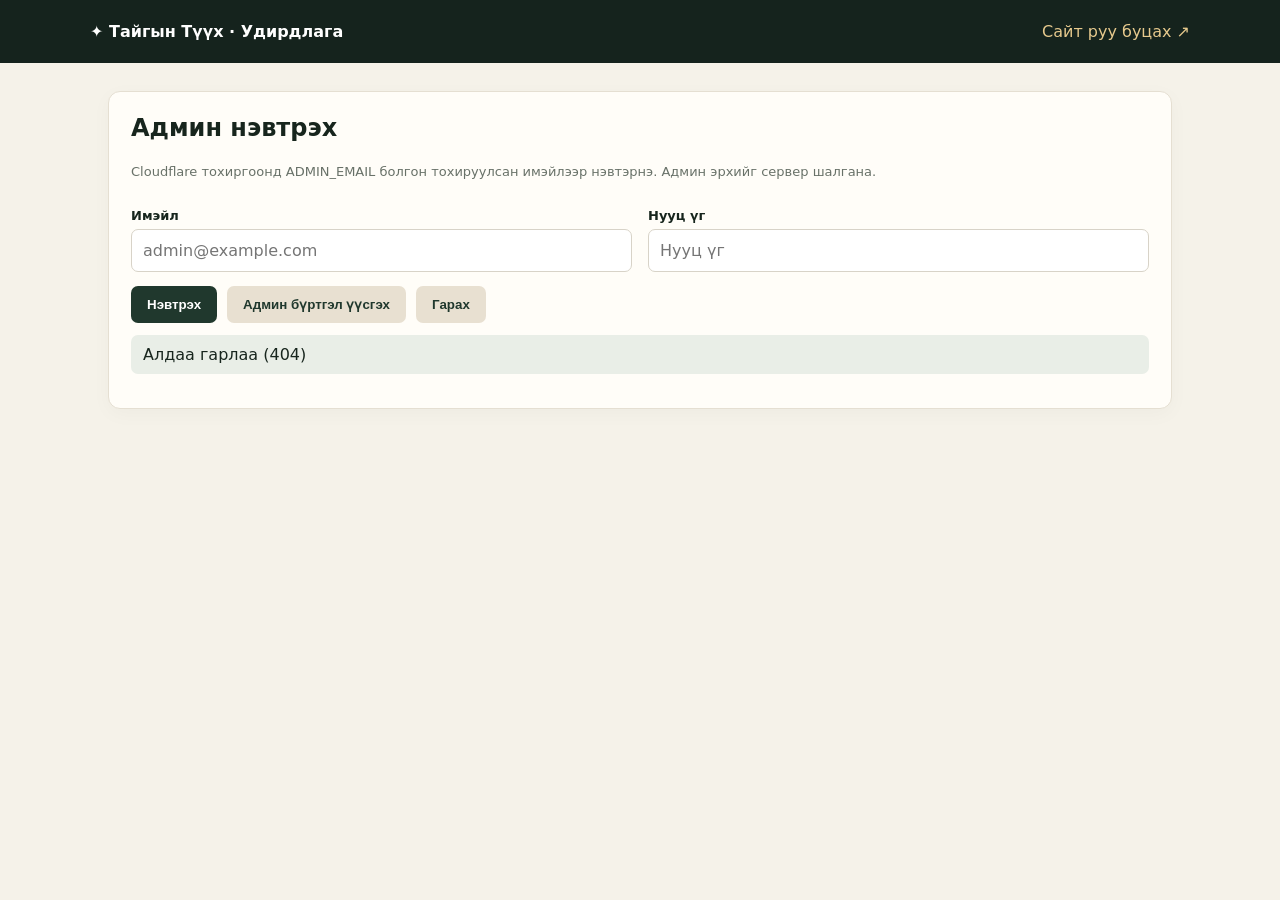
==== admin.html @ f5b8a7b6 "Add files via upload" ====
<!doctype html><html lang="mn"><head><meta charset="utf-8"><meta name="viewport" content="width=device-width,initial-scale=1"><title>Админ · Тайгын Түүх</title><style>
:root{font-family:system-ui,-apple-system,Segoe UI,sans-serif;color:#17251d;background:#f5f2e9}*{box-sizing:border-box}body{margin:0}.top{background:#15231d;color:white;padding:22px max(20px,calc((100% - 1100px)/2));display:flex;align-items:center;justify-content:space-between}.top a{color:#e6c98d;text-decoration:none}.wrap{max-width:1100px;margin:28px auto;padding:0 18px}.panel{background:#fffdf8;border:1px solid #e5dfd2;border-radius:12px;padding:22px;margin-bottom:20px;box-shadow:0 5px 20px #17251d08}h1,h2{margin-top:0}label{display:block;font-size:13px;font-weight:700;margin:14px 0 6px}input,textarea{width:100%;padding:11px;border:1px solid #d8d3c8;border-radius:7px;font:inherit;background:white}textarea{min-height:110px;resize:vertical}.grid{display:grid;grid-template-columns:1fr 1fr;gap:0 16px}.btn{background:#20382d;color:white;border:0;padding:11px 16px;border-radius:7px;font-weight:700;cursor:pointer;margin-top:14px}.btn.alt{background:#e8e0d1;color:#20382d}.btn.danger{background:#8d3535}.row{display:flex;gap:10px;flex-wrap:wrap;align-items:center}.story{border-top:1px solid #e5dfd2;padding:15px 0;display:flex;justify-content:space-between;gap:12px;align-items:center}.story p{margin:4px 0;color:#687168;font-size:13px}.status{padding:10px 12px;background:#e9eee7;border-radius:7px;margin:12px 0;white-space:pre-wrap}.hint{font-size:13px;color:#687168;line-height:1.5}.hidden{display:none!important}.check{display:flex;gap:9px;align-items:center;margin-top:14px}.check input{width:auto}.story-actions{display:flex;gap:6px;flex-wrap:wrap}@media(max-width:650px){.grid{grid-template-columns:1fr}.story{align-items:flex-start;flex-direction:column}}
</style></head><body><header class="top"><strong>✦ Тайгын Түүх · Удирдлага</strong><a href="/">Сайт руу буцах ↗</a></header><main class="wrap"><section class="panel" id="loginPanel"><h1>Админ нэвтрэх</h1><p class="hint">Cloudflare тохиргоонд ADMIN_EMAIL болгон тохируулсан имэйлээр нэвтэрнэ. Админ эрхийг сервер шалгана.</p><div class="grid"><div><label>Имэйл</label><input id="email" type="email" autocomplete="username" placeholder="admin@example.com"></div><div><label>Нууц үг</label><input id="password" type="password" autocomplete="current-password" placeholder="Нууц үг"></div></div><div class="row"><button class="btn" id="loginBtn">Нэвтрэх</button><button class="btn alt" id="registerBtn">Админ бүртгэл үүсгэх</button><button class="btn alt" id="logoutBtn">Гарах</button></div><div id="loginStatus" class="status hidden"></div></section>
<section class="panel hidden" id="editorPanel"><h1 id="formTitle">Шинэ өгүүллэг нэмэх</h1><p class="hint">Өөрчлөлтөө хадгалахад сайт дээр шинэчлэгдэнэ. URL нэр нь жишээ нь <b>taigyn-nuuts</b> шиг латин жижиг үсэг, тоо, зураас байна.</p><form id="storyForm"><input id="storyId" type="hidden"><div class="grid"><div><label>Өгүүллэгийн нэр *</label><input id="title" required maxlength="180"></div><div><label>URL нэр (slug) *</label><input id="slug" required pattern="[a-z0-9]+(?:-[a-z0-9]+)*" placeholder="namryn-suulchiin-zahиа"></div><div><label>Зохиогч</label><input id="author" value="Тайгын Түүх"></div><div><label>Нүүр зургийн URL</label><input id="cover" type="url" placeholder="https://..."></div><div><label>Үнэ (₮)</label><input id="price" type="number" min="0" step="1" value="1500" required></div><div><label>Товч танилцуулга</label><input id="synopsis" maxlength="500"></div></div><label>Үнэгүй эхлэл *</label><textarea id="preview" required placeholder="Уншигч төлбөр төлөхөөс өмнө унших текст..."></textarea><label>Төлбөртэй үргэлжлэл *</label><textarea id="continuation" required placeholder="Төлбөр төлсний дараа нээгдэх үлдсэн бүх текст..."></textarea><label class="check"><input id="published" type="checkbox" checked> Нийтлэх (сайт дээр харагдана)</label><div class="row"><button class="btn" type="submit">Хадгалах</button><button class="btn alt" type="button" id="newBtn">Шинэ хоосон нийтлэл</button></div></form><div id="editorStatus" class="status hidden"></div></section>
<section class="panel hidden" id="listPanel"><div class="row" style="justify-content:space-between"><h2>Нийтлэлүүд</h2><button class="btn" id="refreshBtn">Жагсаалт шинэчлэх</button></div><div id="storiesList"></div></section></main><script>
const $=id=>document.getElementById(id);let loaded=[];function status(id,msg){$(id).textContent=msg;$(id).classList.remove('hidden')}function showAdmin(){['editorPanel','listPanel'].forEach(id=>$(id).classList.remove('hidden'));$('loginPanel').classList.remove('hidden')}
async function api(url,method='GET',data){const r=await fetch(url,{method,headers:data?{'Content-Type':'application/json'}:{},body:data?JSON.stringify(data):undefined,credentials:'same-origin'});let d={};try{d=await r.json()}catch{}if(!r.ok)throw Error(d.error||'Алдаа гарлаа ('+r.status+')');return d}
$('loginBtn').onclick=async()=>{try{await api('/api/auth/login','POST',{email:$('email').value,password:$('password').value});await refresh()}catch(e){status('loginStatus',e.message)}};$('registerBtn').onclick=async()=>{if(!confirm('Зөвхөн Cloudflare-ийн ADMIN_EMAIL тохируулгатай таарах имэйл админ эрхтэй болно. Энэ имэйлээр бүртгэл үүсгэх үү?'))return;try{await api('/api/auth/register','POST',{email:$('email').value,password:$('password').value});await refresh()}catch(e){status('loginStatus',e.message)}};$('logoutBtn').onclick=async()=>{try{await api('/api/auth/logout','POST',{});location.reload()}catch(e){status('loginStatus',e.message)}};
function clearForm(){ $('storyForm').reset();$('storyId').value='';$('author').value='Тайгын Түүх';$('price').value='1500';$('published').checked=true;$('formTitle').textContent='Шинэ өгүүллэг нэмэх';$('editorStatus').classList.add('hidden') }
$('newBtn').onclick=clearForm;$('refreshBtn').onclick=refresh;$('title').addEventListener('input',()=>{if(!$('storyId').value)$('slug').value=$('title').value.toLowerCase().trim().replace(/[^a-z0-9\s-]/g,'').replace(/\s+/g,'-').replace(/-+/g,'-')});
$('storyForm').onsubmit=async e=>{e.preventDefault();const data={title:$('title').value,slug:$('slug').value,author_name:$('author').value,synopsis:$('synopsis').value,cover_url:$('cover').value,preview_text:$('preview').value,continuation_text:$('continuation').value,price_mnt:Number($('price').value),published:$('published').checked};try{const id=$('storyId').value;await api(id?'/api/admin/stories/'+encodeURIComponent(id):'/api/admin/stories',id?'PUT':'POST',data);status('editorStatus','Амжилттай хадгаллаа. Сайт дээр нийтлэл шинэчлэгдлээ.');clearForm();await refresh()}catch(e){status('editorStatus',e.message)}};
function editStory(s){$('storyId').value=s.id;$('title').value=s.title;$('slug').value=s.slug;$('author').value=s.author_name||'';$('cover').value=s.cover_url||'';$('price').value=s.price_mnt;$('synopsis').value=s.synopsis||'';$('preview').value=s.preview_text;$('continuation').value=s.continuation_text;$('published').checked=!!s.published;$('formTitle').textContent='Өгүүллэг засах';$('editorPanel').scrollIntoView({behavior:'smooth'});$('editorStatus').classList.add('hidden')}
async function removeStory(s){if(!confirm('“'+s.title+'” нийтлэлийг устгах уу? Төлбөрийн түүхтэй бол устгах боломжгүй, нуух хэрэгтэй.'))return;try{await api('/api/admin/stories/'+encodeURIComponent(s.id),'DELETE');await refresh()}catch(e){alert(e.message)}}
async function refresh(){try{const d=await api('/api/admin/stories');loaded=d.stories||[];showAdmin();$('storiesList').innerHTML='';if(!loaded.length){$('storiesList').textContent='Одоогоор нийтлэл алга.';return}for(const s of loaded){const row=document.createElement('div');row.className='story';const info=document.createElement('div');const title=document.createElement('strong');title.textContent=s.title;const p=document.createElement('p');p.textContent='/'+s.slug+' · '+Number(s.price_mnt).toLocaleString('mn-MN')+'₮ · '+(s.published?'Нийтэлсэн':'Ноорог');info.append(title,p);const actions=document.createElement('div');actions.className='story-actions';const edit=document.createElement('button');edit.className='btn alt';edit.textContent='Засах';edit.onclick=()=>editStory(s);const del=document.createElement('button');del.className='btn danger';del.textContent='Устгах';del.onclick=()=>removeStory(s);actions.append(edit,del);row.append(info,actions);$('storiesList').append(row)}}catch(e){status('loginStatus',e.message);if(!e.message.includes('Админ'))$('loginStatus').classList.remove('hidden')}}
refresh();
</script></body></html>
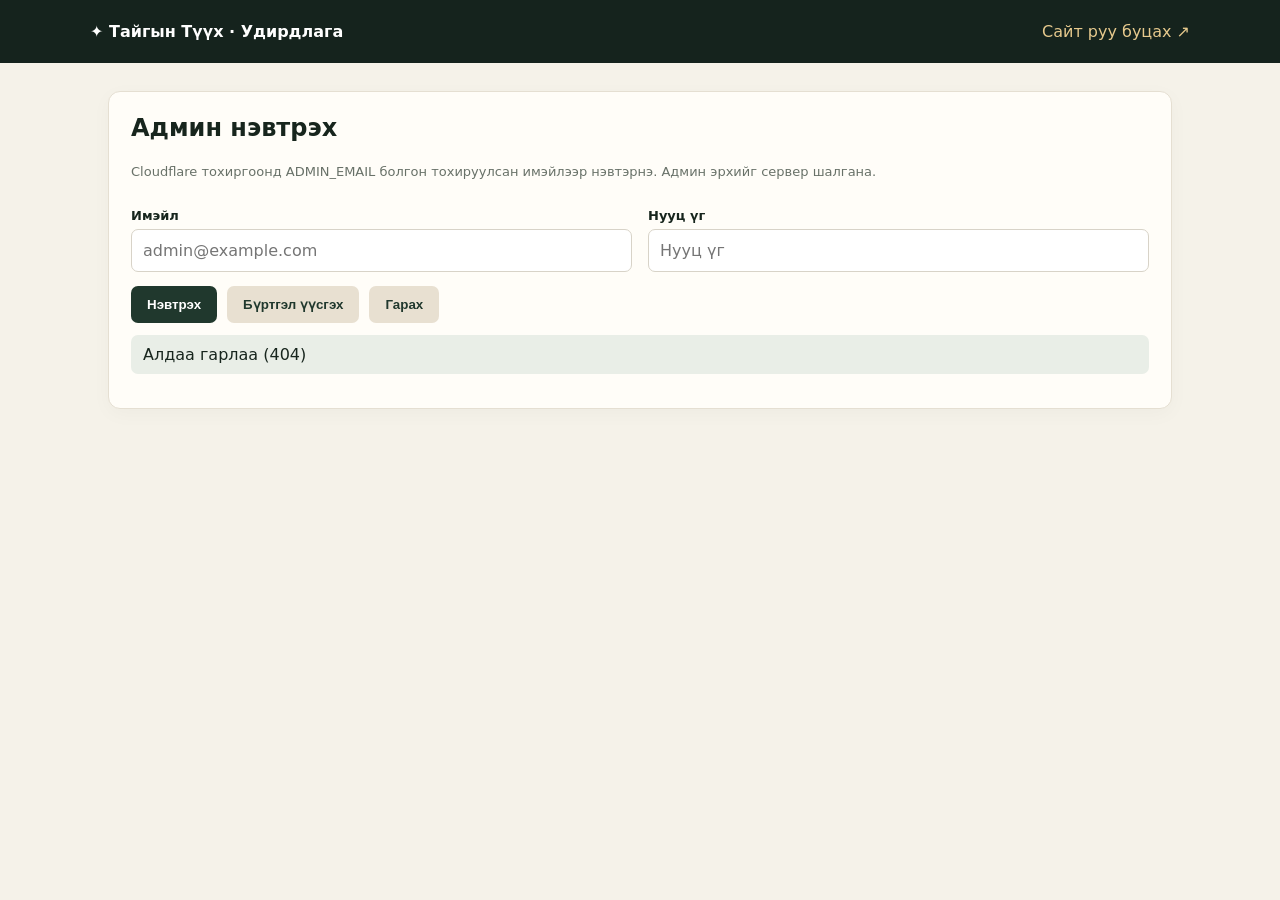
==== commit ecacaeb2: "Rename admin registration button to general registration" ====
--- a/admin.html
+++ b/admin.html
@@ -1,11 +1,11 @@
 <!doctype html><html lang="mn"><head><meta charset="utf-8"><meta name="viewport" content="width=device-width,initial-scale=1"><title>Админ · Тайгын Түүх</title><style>
 :root{font-family:system-ui,-apple-system,Segoe UI,sans-serif;color:#17251d;background:#f5f2e9}*{box-sizing:border-box}body{margin:0}.top{background:#15231d;color:white;padding:22px max(20px,calc((100% - 1100px)/2));display:flex;align-items:center;justify-content:space-between}.top a{color:#e6c98d;text-decoration:none}.wrap{max-width:1100px;margin:28px auto;padding:0 18px}.panel{background:#fffdf8;border:1px solid #e5dfd2;border-radius:12px;padding:22px;margin-bottom:20px;box-shadow:0 5px 20px #17251d08}h1,h2{margin-top:0}label{display:block;font-size:13px;font-weight:700;margin:14px 0 6px}input,textarea{width:100%;padding:11px;border:1px solid #d8d3c8;border-radius:7px;font:inherit;background:white}textarea{min-height:110px;resize:vertical}.grid{display:grid;grid-template-columns:1fr 1fr;gap:0 16px}.btn{background:#20382d;color:white;border:0;padding:11px 16px;border-radius:7px;font-weight:700;cursor:pointer;margin-top:14px}.btn.alt{background:#e8e0d1;color:#20382d}.btn.danger{background:#8d3535}.row{display:flex;gap:10px;flex-wrap:wrap;align-items:center}.story{border-top:1px solid #e5dfd2;padding:15px 0;display:flex;justify-content:space-between;gap:12px;align-items:center}.story p{margin:4px 0;color:#687168;font-size:13px}.status{padding:10px 12px;background:#e9eee7;border-radius:7px;margin:12px 0;white-space:pre-wrap}.hint{font-size:13px;color:#687168;line-height:1.5}.hidden{display:none!important}.check{display:flex;gap:9px;align-items:center;margin-top:14px}.check input{width:auto}.story-actions{display:flex;gap:6px;flex-wrap:wrap}@media(max-width:650px){.grid{grid-template-columns:1fr}.story{align-items:flex-start;flex-direction:column}}
-</style></head><body><header class="top"><strong>✦ Тайгын Түүх · Удирдлага</strong><a href="/">Сайт руу буцах ↗</a></header><main class="wrap"><section class="panel" id="loginPanel"><h1>Админ нэвтрэх</h1><p class="hint">Cloudflare тохиргоонд ADMIN_EMAIL болгон тохируулсан имэйлээр нэвтэрнэ. Админ эрхийг сервер шалгана.</p><div class="grid"><div><label>Имэйл</label><input id="email" type="email" autocomplete="username" placeholder="admin@example.com"></div><div><label>Нууц үг</label><input id="password" type="password" autocomplete="current-password" placeholder="Нууц үг"></div></div><div class="row"><button class="btn" id="loginBtn">Нэвтрэх</button><button class="btn alt" id="registerBtn">Админ бүртгэл үүсгэх</button><button class="btn alt" id="logoutBtn">Гарах</button></div><div id="loginStatus" class="status hidden"></div></section>
+</style></head><body><header class="top"><strong>✦ Тайгын Түүх · Удирдлага</strong><a href="/">Сайт руу буцах ↗</a></header><main class="wrap"><section class="panel" id="loginPanel"><h1>Админ нэвтрэх</h1><p class="hint">Cloudflare тохиргоонд ADMIN_EMAIL болгон тохируулсан имэйлээр нэвтэрнэ. Админ эрхийг сервер шалгана.</p><div class="grid"><div><label>Имэйл</label><input id="email" type="email" autocomplete="username" placeholder="admin@example.com"></div><div><label>Нууц үг</label><input id="password" type="password" autocomplete="current-password" placeholder="Нууц үг"></div></div><div class="row"><button class="btn" id="loginBtn">Нэвтрэх</button><button class="btn alt" id="registerBtn">Бүртгэл үүсгэх</button><button class="btn alt" id="logoutBtn">Гарах</button></div><div id="loginStatus" class="status hidden"></div></section>
 <section class="panel hidden" id="editorPanel"><h1 id="formTitle">Шинэ өгүүллэг нэмэх</h1><p class="hint">Өөрчлөлтөө хадгалахад сайт дээр шинэчлэгдэнэ. URL нэр нь жишээ нь <b>taigyn-nuuts</b> шиг латин жижиг үсэг, тоо, зураас байна.</p><form id="storyForm"><input id="storyId" type="hidden"><div class="grid"><div><label>Өгүүллэгийн нэр *</label><input id="title" required maxlength="180"></div><div><label>URL нэр (slug) *</label><input id="slug" required pattern="[a-z0-9]+(?:-[a-z0-9]+)*" placeholder="namryn-suulchiin-zahиа"></div><div><label>Зохиогч</label><input id="author" value="Тайгын Түүх"></div><div><label>Нүүр зургийн URL</label><input id="cover" type="url" placeholder="https://..."></div><div><label>Үнэ (₮)</label><input id="price" type="number" min="0" step="1" value="1500" required></div><div><label>Товч танилцуулга</label><input id="synopsis" maxlength="500"></div></div><label>Үнэгүй эхлэл *</label><textarea id="preview" required placeholder="Уншигч төлбөр төлөхөөс өмнө унших текст..."></textarea><label>Төлбөртэй үргэлжлэл *</label><textarea id="continuation" required placeholder="Төлбөр төлсний дараа нээгдэх үлдсэн бүх текст..."></textarea><label class="check"><input id="published" type="checkbox" checked> Нийтлэх (сайт дээр харагдана)</label><div class="row"><button class="btn" type="submit">Хадгалах</button><button class="btn alt" type="button" id="newBtn">Шинэ хоосон нийтлэл</button></div></form><div id="editorStatus" class="status hidden"></div></section>
 <section class="panel hidden" id="listPanel"><div class="row" style="justify-content:space-between"><h2>Нийтлэлүүд</h2><button class="btn" id="refreshBtn">Жагсаалт шинэчлэх</button></div><div id="storiesList"></div></section></main><script>
 const $=id=>document.getElementById(id);let loaded=[];function status(id,msg){$(id).textContent=msg;$(id).classList.remove('hidden')}function showAdmin(){['editorPanel','listPanel'].forEach(id=>$(id).classList.remove('hidden'));$('loginPanel').classList.remove('hidden')}
 async function api(url,method='GET',data){const r=await fetch(url,{method,headers:data?{'Content-Type':'application/json'}:{},body:data?JSON.stringify(data):undefined,credentials:'same-origin'});let d={};try{d=await r.json()}catch{}if(!r.ok)throw Error(d.error||'Алдаа гарлаа ('+r.status+')');return d}
-$('loginBtn').onclick=async()=>{try{await api('/api/auth/login','POST',{email:$('email').value,password:$('password').value});await refresh()}catch(e){status('loginStatus',e.message)}};$('registerBtn').onclick=async()=>{if(!confirm('Зөвхөн Cloudflare-ийн ADMIN_EMAIL тохируулгатай таарах имэйл админ эрхтэй болно. Энэ имэйлээр бүртгэл үүсгэх үү?'))return;try{await api('/api/auth/register','POST',{email:$('email').value,password:$('password').value});await refresh()}catch(e){status('loginStatus',e.message)}};$('logoutBtn').onclick=async()=>{try{await api('/api/auth/logout','POST',{});location.reload()}catch(e){status('loginStatus',e.message)}};
+$('loginBtn').onclick=async()=>{try{await api('/api/auth/login','POST',{email:$('email').value,password:$('password').value});await refresh()}catch(e){status('loginStatus',e.message)}};$('registerBtn').onclick=async()=>{if(!confirm('Энэ имэйлээр хэрэглэгчийн бүртгэл үүсгэх үү? Зөвхөн системд тохируулсан ADMIN_EMAIL хаяг админ эрхтэй.'))return;try{await api('/api/auth/register','POST',{email:$('email').value,password:$('password').value});await refresh()}catch(e){status('loginStatus',e.message)}};$('logoutBtn').onclick=async()=>{try{await api('/api/auth/logout','POST',{});location.reload()}catch(e){status('loginStatus',e.message)}};
 function clearForm(){ $('storyForm').reset();$('storyId').value='';$('author').value='Тайгын Түүх';$('price').value='1500';$('published').checked=true;$('formTitle').textContent='Шинэ өгүүллэг нэмэх';$('editorStatus').classList.add('hidden') }
 $('newBtn').onclick=clearForm;$('refreshBtn').onclick=refresh;$('title').addEventListener('input',()=>{if(!$('storyId').value)$('slug').value=$('title').value.toLowerCase().trim().replace(/[^a-z0-9\s-]/g,'').replace(/\s+/g,'-').replace(/-+/g,'-')});
 $('storyForm').onsubmit=async e=>{e.preventDefault();const data={title:$('title').value,slug:$('slug').value,author_name:$('author').value,synopsis:$('synopsis').value,cover_url:$('cover').value,preview_text:$('preview').value,continuation_text:$('continuation').value,price_mnt:Number($('price').value),published:$('published').checked};try{const id=$('storyId').value;await api(id?'/api/admin/stories/'+encodeURIComponent(id):'/api/admin/stories',id?'PUT':'POST',data);status('editorStatus','Амжилттай хадгаллаа. Сайт дээр нийтлэл шинэчлэгдлээ.');clearForm();await refresh()}catch(e){status('editorStatus',e.message)}};
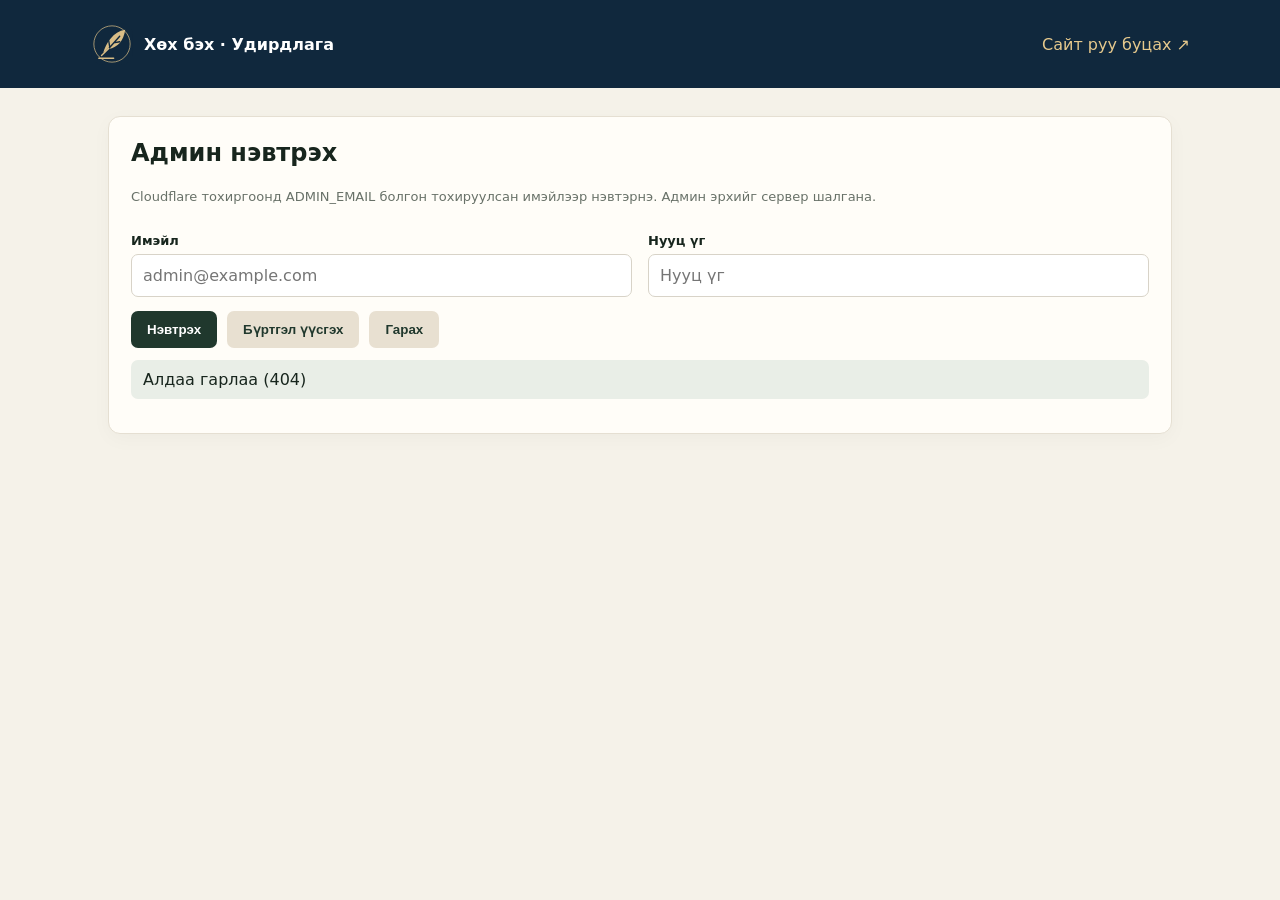
==== commit cfb2979b: "Rebrand reading platform as Khukh Bekh with navy and gold feather identity" ====
--- a/admin.html
+++ b/admin.html
@@ -1,16 +1,16 @@
-<!doctype html><html lang="mn"><head><meta charset="utf-8"><meta name="viewport" content="width=device-width,initial-scale=1"><title>Админ · Тайгын Түүх</title><style>
+<!doctype html><html lang="mn"><head><meta charset="utf-8"><meta name="viewport" content="width=device-width,initial-scale=1"><title>Админ · Хөх бэх</title><style>
 :root{font-family:system-ui,-apple-system,Segoe UI,sans-serif;color:#17251d;background:#f5f2e9}*{box-sizing:border-box}body{margin:0}.top{background:#15231d;color:white;padding:22px max(20px,calc((100% - 1100px)/2));display:flex;align-items:center;justify-content:space-between}.top a{color:#e6c98d;text-decoration:none}.wrap{max-width:1100px;margin:28px auto;padding:0 18px}.panel{background:#fffdf8;border:1px solid #e5dfd2;border-radius:12px;padding:22px;margin-bottom:20px;box-shadow:0 5px 20px #17251d08}h1,h2{margin-top:0}label{display:block;font-size:13px;font-weight:700;margin:14px 0 6px}input,textarea{width:100%;padding:11px;border:1px solid #d8d3c8;border-radius:7px;font:inherit;background:white}textarea{min-height:110px;resize:vertical}.grid{display:grid;grid-template-columns:1fr 1fr;gap:0 16px}.btn{background:#20382d;color:white;border:0;padding:11px 16px;border-radius:7px;font-weight:700;cursor:pointer;margin-top:14px}.btn.alt{background:#e8e0d1;color:#20382d}.btn.danger{background:#8d3535}.row{display:flex;gap:10px;flex-wrap:wrap;align-items:center}.story{border-top:1px solid #e5dfd2;padding:15px 0;display:flex;justify-content:space-between;gap:12px;align-items:center}.story p{margin:4px 0;color:#687168;font-size:13px}.status{padding:10px 12px;background:#e9eee7;border-radius:7px;margin:12px 0;white-space:pre-wrap}.hint{font-size:13px;color:#687168;line-height:1.5}.hidden{display:none!important}.check{display:flex;gap:9px;align-items:center;margin-top:14px}.check input{width:auto}.story-actions{display:flex;gap:6px;flex-wrap:wrap}@media(max-width:650px){.grid{grid-template-columns:1fr}.story{align-items:flex-start;flex-direction:column}}
-</style></head><body><header class="top"><strong>✦ Тайгын Түүх · Удирдлага</strong><a href="/">Сайт руу буцах ↗</a></header><main class="wrap"><section class="panel" id="loginPanel"><h1>Админ нэвтрэх</h1><p class="hint">Cloudflare тохиргоонд ADMIN_EMAIL болгон тохируулсан имэйлээр нэвтэрнэ. Админ эрхийг сервер шалгана.</p><div class="grid"><div><label>Имэйл</label><input id="email" type="email" autocomplete="username" placeholder="admin@example.com"></div><div><label>Нууц үг</label><input id="password" type="password" autocomplete="current-password" placeholder="Нууц үг"></div></div><div class="row"><button class="btn" id="loginBtn">Нэвтрэх</button><button class="btn alt" id="registerBtn">Бүртгэл үүсгэх</button><button class="btn alt" id="logoutBtn">Гарах</button></div><div id="loginStatus" class="status hidden"></div></section>
-<section class="panel hidden" id="editorPanel"><h1 id="formTitle">Шинэ өгүүллэг нэмэх</h1><p class="hint">Өөрчлөлтөө хадгалахад сайт дээр шинэчлэгдэнэ. URL нэр нь жишээ нь <b>taigyn-nuuts</b> шиг латин жижиг үсэг, тоо, зураас байна.</p><form id="storyForm"><input id="storyId" type="hidden"><div class="grid"><div><label>Өгүүллэгийн нэр *</label><input id="title" required maxlength="180"></div><div><label>URL нэр (slug) *</label><input id="slug" required pattern="[a-z0-9]+(?:-[a-z0-9]+)*" placeholder="namryn-suulchiin-zahиа"></div><div><label>Зохиогч</label><input id="author" value="Тайгын Түүх"></div><div><label>Нүүр зургийн URL</label><input id="cover" type="url" placeholder="https://..."></div><div><label>Үнэ (₮)</label><input id="price" type="number" min="0" step="1" value="1500" required></div><div><label>Товч танилцуулга</label><input id="synopsis" maxlength="500"></div></div><label>Үнэгүй эхлэл *</label><textarea id="preview" required placeholder="Уншигч төлбөр төлөхөөс өмнө унших текст..."></textarea><label>Төлбөртэй үргэлжлэл *</label><textarea id="continuation" required placeholder="Төлбөр төлсний дараа нээгдэх үлдсэн бүх текст..."></textarea><label class="check"><input id="published" type="checkbox" checked> Нийтлэх (сайт дээр харагдана)</label><div class="row"><button class="btn" type="submit">Хадгалах</button><button class="btn alt" type="button" id="newBtn">Шинэ хоосон нийтлэл</button></div></form><div id="editorStatus" class="status hidden"></div></section>
+</style><link rel="icon" type="image/svg+xml" href="/images/khukh-bekh-logo.svg"><link rel="stylesheet" href="/brand.css"></head><body><header class="top"><strong><img class="brand-logo" src="/images/khukh-bekh-logo.svg" alt="" width="44" height="44"> Хөх бэх · Удирдлага</strong><div class="row"><button class="btn alt hidden" id="headerLogout" type="button" style="margin-top:0">Гарах</button><a href="/">Сайт руу буцах ↗</a></div></header><main class="wrap"><section class="panel" id="loginPanel"><h1>Админ нэвтрэх</h1><p class="hint">Cloudflare тохиргоонд ADMIN_EMAIL болгон тохируулсан имэйлээр нэвтэрнэ. Админ эрхийг сервер шалгана.</p><div class="grid"><div><label>Имэйл</label><input id="email" type="email" autocomplete="username" placeholder="admin@example.com"></div><div><label>Нууц үг</label><input id="password" type="password" autocomplete="current-password" placeholder="Нууц үг"></div></div><div class="row"><button class="btn" id="loginBtn">Нэвтрэх</button><button class="btn alt" id="registerBtn">Бүртгэл үүсгэх</button><button class="btn alt" id="logoutBtn">Гарах</button></div><div id="loginStatus" class="status hidden"></div></section>
+<section class="panel hidden" id="editorPanel"><h1 id="formTitle">Шинэ өгүүллэг нэмэх</h1><p class="hint">Өөрчлөлтөө хадгалахад сайт дээр шинэчлэгдэнэ. URL нэр нь жишээ нь <b>taigyn-nuuts</b> шиг латин жижиг үсэг, тоо, зураас байна.</p><form id="storyForm"><input id="storyId" type="hidden"><div class="grid"><div><label>Өгүүллэгийн нэр *</label><input id="title" required maxlength="180"></div><div><label>URL нэр (slug) *</label><input id="slug" required pattern="[a-z0-9]+(?:-[a-z0-9]+)*" placeholder="namryn-suulchiin-zahиа"></div><div><label>Зохиогч</label><input id="author" value="Хөх бэх"></div><div><label>Нүүр зургийн URL</label><input id="cover" type="url" placeholder="https://..."></div><div><label>Үнэ (₮)</label><input id="price" type="number" min="0" step="1" value="1500" required></div><div><label>Товч танилцуулга</label><input id="synopsis" maxlength="500"></div></div><label>Үнэгүй эхлэл *</label><textarea id="preview" required placeholder="Уншигч төлбөр төлөхөөс өмнө унших текст..."></textarea><label>Төлбөртэй үргэлжлэл *</label><textarea id="continuation" required placeholder="Төлбөр төлсний дараа нээгдэх үлдсэн бүх текст..."></textarea><label class="check"><input id="published" type="checkbox" checked> Нийтлэх (сайт дээр харагдана)</label><div class="row"><button class="btn" type="submit">Хадгалах</button><button class="btn alt" type="button" id="newBtn">Шинэ хоосон нийтлэл</button></div></form><div id="editorStatus" class="status hidden"></div></section>
 <section class="panel hidden" id="listPanel"><div class="row" style="justify-content:space-between"><h2>Нийтлэлүүд</h2><button class="btn" id="refreshBtn">Жагсаалт шинэчлэх</button></div><div id="storiesList"></div></section></main><script>
-const $=id=>document.getElementById(id);let loaded=[];function status(id,msg){$(id).textContent=msg;$(id).classList.remove('hidden')}function showAdmin(){['editorPanel','listPanel'].forEach(id=>$(id).classList.remove('hidden'));$('loginPanel').classList.remove('hidden')}
+const $=id=>document.getElementById(id);let loaded=[];function status(id,msg){$(id).textContent=msg;$(id).classList.remove('hidden')}function showAdmin(){['editorPanel','listPanel','headerLogout'].forEach(id=>$(id).classList.remove('hidden'));$('loginPanel').classList.add('hidden')}
 async function api(url,method='GET',data){const r=await fetch(url,{method,headers:data?{'Content-Type':'application/json'}:{},body:data?JSON.stringify(data):undefined,credentials:'same-origin'});let d={};try{d=await r.json()}catch{}if(!r.ok)throw Error(d.error||'Алдаа гарлаа ('+r.status+')');return d}
-$('loginBtn').onclick=async()=>{try{await api('/api/auth/login','POST',{email:$('email').value,password:$('password').value});await refresh()}catch(e){status('loginStatus',e.message)}};$('registerBtn').onclick=async()=>{if(!confirm('Энэ имэйлээр хэрэглэгчийн бүртгэл үүсгэх үү? Зөвхөн системд тохируулсан ADMIN_EMAIL хаяг админ эрхтэй.'))return;try{await api('/api/auth/register','POST',{email:$('email').value,password:$('password').value});await refresh()}catch(e){status('loginStatus',e.message)}};$('logoutBtn').onclick=async()=>{try{await api('/api/auth/logout','POST',{});location.reload()}catch(e){status('loginStatus',e.message)}};
-function clearForm(){ $('storyForm').reset();$('storyId').value='';$('author').value='Тайгын Түүх';$('price').value='1500';$('published').checked=true;$('formTitle').textContent='Шинэ өгүүллэг нэмэх';$('editorStatus').classList.add('hidden') }
+$('loginBtn').onclick=async()=>{try{await api('/api/auth/login','POST',{email:$('email').value,password:$('password').value});await refresh()}catch(e){status('loginStatus',e.message)}};$('registerBtn').onclick=async()=>{if(!confirm('Энэ имэйлээр хэрэглэгчийн бүртгэл үүсгэх үү? Зөвхөн системд тохируулсан ADMIN_EMAIL хаяг админ эрхтэй.'))return;try{await api('/api/auth/register','POST',{email:$('email').value,password:$('password').value});await refresh()}catch(e){status('loginStatus',e.message)}};const doLogout=async()=>{try{await api('/api/auth/logout','POST',{});location.reload()}catch(e){status('loginStatus',e.message)}};$('logoutBtn').onclick=doLogout;$('headerLogout').onclick=doLogout;
+function clearForm(){ $('storyForm').reset();$('storyId').value='';$('author').value='Хөх бэх';$('price').value='1500';$('published').checked=true;$('formTitle').textContent='Шинэ өгүүллэг нэмэх';$('editorStatus').classList.add('hidden') }
 $('newBtn').onclick=clearForm;$('refreshBtn').onclick=refresh;$('title').addEventListener('input',()=>{if(!$('storyId').value)$('slug').value=$('title').value.toLowerCase().trim().replace(/[^a-z0-9\s-]/g,'').replace(/\s+/g,'-').replace(/-+/g,'-')});
 $('storyForm').onsubmit=async e=>{e.preventDefault();const data={title:$('title').value,slug:$('slug').value,author_name:$('author').value,synopsis:$('synopsis').value,cover_url:$('cover').value,preview_text:$('preview').value,continuation_text:$('continuation').value,price_mnt:Number($('price').value),published:$('published').checked};try{const id=$('storyId').value;await api(id?'/api/admin/stories/'+encodeURIComponent(id):'/api/admin/stories',id?'PUT':'POST',data);status('editorStatus','Амжилттай хадгаллаа. Сайт дээр нийтлэл шинэчлэгдлээ.');clearForm();await refresh()}catch(e){status('editorStatus',e.message)}};
 function editStory(s){$('storyId').value=s.id;$('title').value=s.title;$('slug').value=s.slug;$('author').value=s.author_name||'';$('cover').value=s.cover_url||'';$('price').value=s.price_mnt;$('synopsis').value=s.synopsis||'';$('preview').value=s.preview_text;$('continuation').value=s.continuation_text;$('published').checked=!!s.published;$('formTitle').textContent='Өгүүллэг засах';$('editorPanel').scrollIntoView({behavior:'smooth'});$('editorStatus').classList.add('hidden')}
 async function removeStory(s){if(!confirm('“'+s.title+'” нийтлэлийг устгах уу? Төлбөрийн түүхтэй бол устгах боломжгүй, нуух хэрэгтэй.'))return;try{await api('/api/admin/stories/'+encodeURIComponent(s.id),'DELETE');await refresh()}catch(e){alert(e.message)}}
-async function refresh(){try{const d=await api('/api/admin/stories');loaded=d.stories||[];showAdmin();$('storiesList').innerHTML='';if(!loaded.length){$('storiesList').textContent='Одоогоор нийтлэл алга.';return}for(const s of loaded){const row=document.createElement('div');row.className='story';const info=document.createElement('div');const title=document.createElement('strong');title.textContent=s.title;const p=document.createElement('p');p.textContent='/'+s.slug+' · '+Number(s.price_mnt).toLocaleString('mn-MN')+'₮ · '+(s.published?'Нийтэлсэн':'Ноорог');info.append(title,p);const actions=document.createElement('div');actions.className='story-actions';const edit=document.createElement('button');edit.className='btn alt';edit.textContent='Засах';edit.onclick=()=>editStory(s);const del=document.createElement('button');del.className='btn danger';del.textContent='Устгах';del.onclick=()=>removeStory(s);actions.append(edit,del);row.append(info,actions);$('storiesList').append(row)}}catch(e){status('loginStatus',e.message);if(!e.message.includes('Админ'))$('loginStatus').classList.remove('hidden')}}
+async function refresh(){try{const d=await api('/api/admin/stories');loaded=d.stories||[];showAdmin();$('storiesList').innerHTML='';if(!loaded.length){$('storiesList').textContent='Одоогоор нийтлэл алга.';return}for(const s of loaded){const row=document.createElement('div');row.className='story';const info=document.createElement('div');const title=document.createElement('strong');title.textContent=s.title;const p=document.createElement('p');p.textContent='/'+s.slug+' · '+Number(s.price_mnt).toLocaleString('mn-MN')+'₮ · '+(s.published?'Нийтэлсэн':'Ноорог');info.append(title,p);const actions=document.createElement('div');actions.className='story-actions';const edit=document.createElement('button');edit.className='btn alt';edit.textContent='Засах';edit.onclick=()=>editStory(s);const del=document.createElement('button');del.className='btn danger';del.textContent='Устгах';del.onclick=()=>removeStory(s);actions.append(edit,del);row.append(info,actions);$('storiesList').append(row)}}catch(e){['editorPanel','listPanel','headerLogout'].forEach(id=>$(id).classList.add('hidden'));$('loginPanel').classList.remove('hidden');if(!e.message.includes('Админ эрх шаардлагатай'))status('loginStatus',e.message)}}
 refresh();
 </script></body></html>
--- a/brand.css
+++ b/brand.css
@@ -0,0 +1,16 @@
+/* Khukh Bekh visual identity */
+:root{--forest:#10283d;--forest2:#1a3956;--gold:#d9bd86;--muted:#657486;--cream:#f6f4ef;--paper:#fffefa;--line:#e4e4e0}
+header,.top{background:#10283d!important}
+.brand{display:inline-flex;align-items:center;gap:10px;color:#f5dfb4!important}
+.brand .mark{border:0!important;background:none!important;width:44px;height:44px;flex:none}
+.brand-logo{width:44px;height:44px;display:inline-block;vertical-align:middle;object-fit:contain;flex:none}
+.hero{background:radial-gradient(ellipse at 85% 20%,#385c7c80,transparent 46%),linear-gradient(125deg,#10283d,#1a3956)!important}
+.newsletter,.featured-book-front{background:linear-gradient(135deg,#1c405f,#10283d)!important}
+.featured-book-back{background:linear-gradient(135deg,#476681,#203a53)!important}
+.filter.active,.read:not(.card .read),.top .btn:not(.alt):not(.danger){background:#214765;color:#fff}
+.card .read,.open,.discovery-icon{background:#e8eef4;color:#173d5a!important}
+.card .read:hover,.open:hover{background:#d7e4ee}
+.quote{background:linear-gradient(135deg,#e7edf4,#f2eadb)!important}
+.book-symbol .brand-logo{width:76px;height:76px}
+.top strong{display:flex;align-items:center;gap:10px}
+@media(max-width:600px){.brand-logo,.brand .mark{width:36px;height:36px}.brand{gap:7px}}
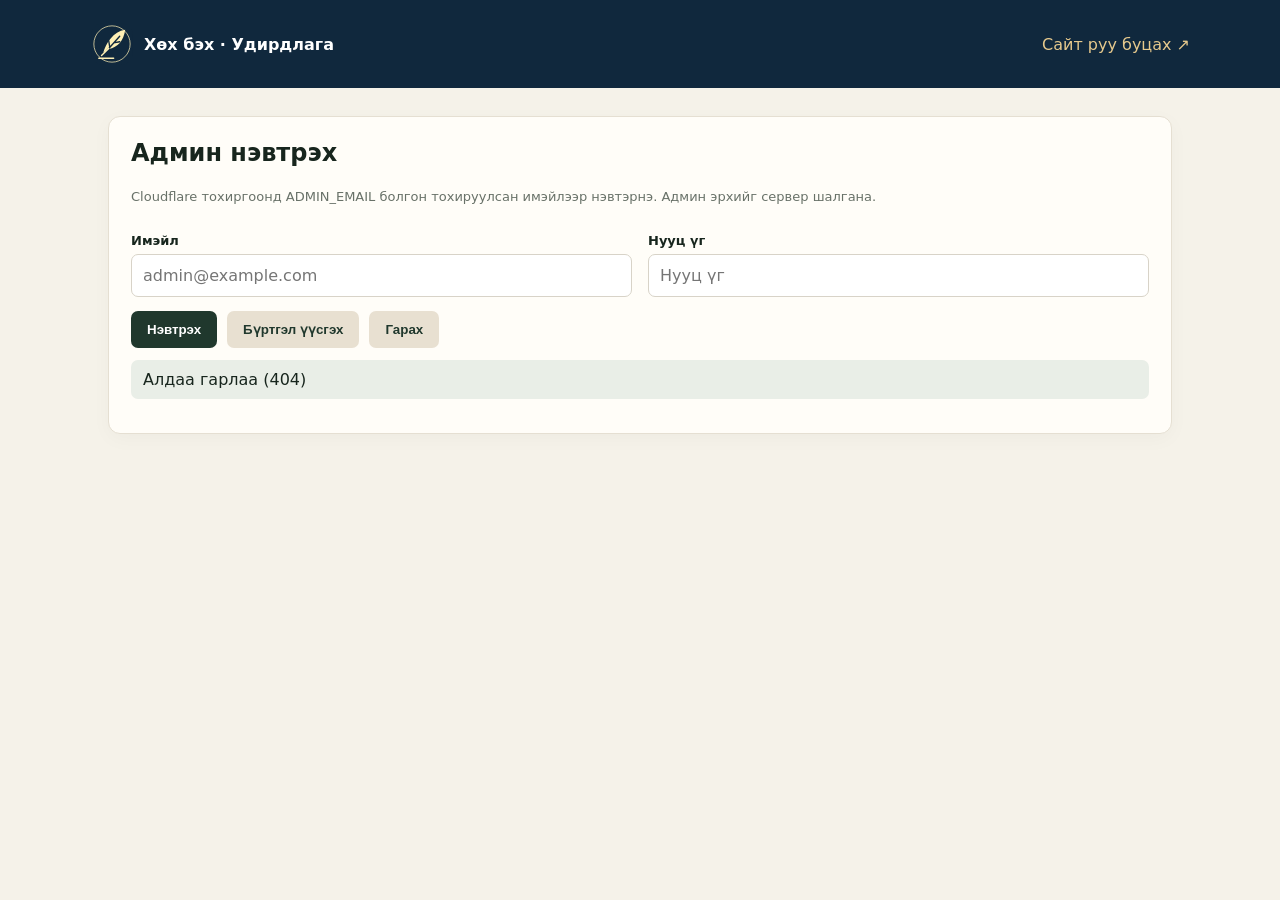
==== commit f3605419: "Add admin MP3 upload controls" ====
--- a/admin.html
+++ b/admin.html
@@ -2,8 +2,8 @@
 :root{font-family:system-ui,-apple-system,Segoe UI,sans-serif;color:#17251d;background:#f5f2e9}*{box-sizing:border-box}body{margin:0}.top{background:#15231d;color:white;padding:22px max(20px,calc((100% - 1100px)/2));display:flex;align-items:center;justify-content:space-between}.top a{color:#e6c98d;text-decoration:none}.wrap{max-width:1100px;margin:28px auto;padding:0 18px}.panel{background:#fffdf8;border:1px solid #e5dfd2;border-radius:12px;padding:22px;margin-bottom:20px;box-shadow:0 5px 20px #17251d08}h1,h2{margin-top:0}label{display:block;font-size:13px;font-weight:700;margin:14px 0 6px}input,textarea{width:100%;padding:11px;border:1px solid #d8d3c8;border-radius:7px;font:inherit;background:white}textarea{min-height:110px;resize:vertical}.grid{display:grid;grid-template-columns:1fr 1fr;gap:0 16px}.btn{background:#20382d;color:white;border:0;padding:11px 16px;border-radius:7px;font-weight:700;cursor:pointer;margin-top:14px}.btn.alt{background:#e8e0d1;color:#20382d}.btn.danger{background:#8d3535}.row{display:flex;gap:10px;flex-wrap:wrap;align-items:center}.story{border-top:1px solid #e5dfd2;padding:15px 0;display:flex;justify-content:space-between;gap:12px;align-items:center}.story p{margin:4px 0;color:#687168;font-size:13px}.status{padding:10px 12px;background:#e9eee7;border-radius:7px;margin:12px 0;white-space:pre-wrap}.hint{font-size:13px;color:#687168;line-height:1.5}.hidden{display:none!important}.check{display:flex;gap:9px;align-items:center;margin-top:14px}.check input{width:auto}.story-actions{display:flex;gap:6px;flex-wrap:wrap}@media(max-width:650px){.grid{grid-template-columns:1fr}.story{align-items:flex-start;flex-direction:column}}
 </style><link rel="icon" type="image/svg+xml" href="/images/khukh-bekh-logo.svg"><link rel="stylesheet" href="/brand.css"></head><body><header class="top"><strong><img class="brand-logo" src="/images/khukh-bekh-logo.svg" alt="" width="44" height="44"> Хөх бэх · Удирдлага</strong><div class="row"><button class="btn alt hidden" id="headerLogout" type="button" style="margin-top:0">Гарах</button><a href="/">Сайт руу буцах ↗</a></div></header><main class="wrap"><section class="panel" id="loginPanel"><h1>Админ нэвтрэх</h1><p class="hint">Cloudflare тохиргоонд ADMIN_EMAIL болгон тохируулсан имэйлээр нэвтэрнэ. Админ эрхийг сервер шалгана.</p><div class="grid"><div><label>Имэйл</label><input id="email" type="email" autocomplete="username" placeholder="admin@example.com"></div><div><label>Нууц үг</label><input id="password" type="password" autocomplete="current-password" placeholder="Нууц үг"></div></div><div class="row"><button class="btn" id="loginBtn">Нэвтрэх</button><button class="btn alt" id="registerBtn">Бүртгэл үүсгэх</button><button class="btn alt" id="logoutBtn">Гарах</button></div><div id="loginStatus" class="status hidden"></div></section>
 <section class="panel hidden" id="editorPanel"><h1 id="formTitle">Шинэ өгүүллэг нэмэх</h1><p class="hint">Өөрчлөлтөө хадгалахад сайт дээр шинэчлэгдэнэ. URL нэр нь жишээ нь <b>taigyn-nuuts</b> шиг латин жижиг үсэг, тоо, зураас байна.</p><form id="storyForm"><input id="storyId" type="hidden"><div class="grid"><div><label>Өгүүллэгийн нэр *</label><input id="title" required maxlength="180"></div><div><label>URL нэр (slug) *</label><input id="slug" required pattern="[a-z0-9]+(?:-[a-z0-9]+)*" placeholder="namryn-suulchiin-zahиа"></div><div><label>Зохиогч</label><input id="author" value="Хөх бэх"></div><div><label>Нүүр зургийн URL</label><input id="cover" type="url" placeholder="https://..."></div><div><label>Үнэ (₮)</label><input id="price" type="number" min="0" step="1" value="1500" required></div><div><label>Товч танилцуулга</label><input id="synopsis" maxlength="500"></div></div><label>Үнэгүй эхлэл *</label><textarea id="preview" required placeholder="Уншигч төлбөр төлөхөөс өмнө унших текст..."></textarea><label>Төлбөртэй үргэлжлэл *</label><textarea id="continuation" required placeholder="Төлбөр төлсний дараа нээгдэх үлдсэн бүх текст..."></textarea><label class="check"><input id="published" type="checkbox" checked> Нийтлэх (сайт дээр харагдана)</label><div class="row"><button class="btn" type="submit">Хадгалах</button><button class="btn alt" type="button" id="newBtn">Шинэ хоосон нийтлэл</button></div></form><div id="editorStatus" class="status hidden"></div></section>
-<section class="panel hidden" id="listPanel"><div class="row" style="justify-content:space-between"><h2>Нийтлэлүүд</h2><button class="btn" id="refreshBtn">Жагсаалт шинэчлэх</button></div><div id="storiesList"></div></section></main><script>
-const $=id=>document.getElementById(id);let loaded=[];function status(id,msg){$(id).textContent=msg;$(id).classList.remove('hidden')}function showAdmin(){['editorPanel','listPanel','headerLogout'].forEach(id=>$(id).classList.remove('hidden'));$('loginPanel').classList.add('hidden')}
+<section class="panel hidden" id="audioPanel"><h2>Өгүүллэгийн аудио</h2><p class="hint">Аудио нь өгөгдлийн санд хадгалагдана. Төлбөртэй хэсэг зөвхөн хүчинтэй 48 цагийн унших эрхтэй хүнд нээгдэнэ. Нэг MP3 файл 8 MB хүртэл.</p><form id="audioForm"><label for="audioStory">Өгүүллэг</label><select id="audioStory" required style="width:100%;padding:11px;border:1px solid #d8d3c8;border-radius:7px"></select><div class="grid"><div><label for="audioPreview">Үнэгүй эхлэлийн MP3</label><input id="audioPreview" type="file" accept=".mp3,audio/mpeg"></div><div><label for="audioPaid">Төлбөртэй үргэлжлэлийн MP3</label><input id="audioPaid" type="file" accept=".mp3,audio/mpeg"></div></div><button class="btn" id="audioSave" type="submit">Аудио хадгалах</button><div id="audioStatus" class="status hidden" role="status"></div></form></section><section class="panel hidden" id="listPanel"><div class="row" style="justify-content:space-between"><h2>Нийтлэлүүд</h2><button class="btn" id="refreshBtn">Жагсаалт шинэчлэх</button></div><div id="storiesList"></div></section></main><script>
+const $=id=>document.getElementById(id);let loaded=[];function status(id,msg){$(id).textContent=msg;$(id).classList.remove('hidden')}function showAdmin(){['editorPanel','listPanel','headerLogout','audioPanel'].forEach(id=>$(id).classList.remove('hidden'));$('loginPanel').classList.add('hidden')}
 async function api(url,method='GET',data){const r=await fetch(url,{method,headers:data?{'Content-Type':'application/json'}:{},body:data?JSON.stringify(data):undefined,credentials:'same-origin'});let d={};try{d=await r.json()}catch{}if(!r.ok)throw Error(d.error||'Алдаа гарлаа ('+r.status+')');return d}
 $('loginBtn').onclick=async()=>{try{await api('/api/auth/login','POST',{email:$('email').value,password:$('password').value});await refresh()}catch(e){status('loginStatus',e.message)}};$('registerBtn').onclick=async()=>{if(!confirm('Энэ имэйлээр хэрэглэгчийн бүртгэл үүсгэх үү? Зөвхөн системд тохируулсан ADMIN_EMAIL хаяг админ эрхтэй.'))return;try{await api('/api/auth/register','POST',{email:$('email').value,password:$('password').value});await refresh()}catch(e){status('loginStatus',e.message)}};const doLogout=async()=>{try{await api('/api/auth/logout','POST',{});location.reload()}catch(e){status('loginStatus',e.message)}};$('logoutBtn').onclick=doLogout;$('headerLogout').onclick=doLogout;
 function clearForm(){ $('storyForm').reset();$('storyId').value='';$('author').value='Хөх бэх';$('price').value='1500';$('published').checked=true;$('formTitle').textContent='Шинэ өгүүллэг нэмэх';$('editorStatus').classList.add('hidden') }
@@ -11,6 +11,7 @@
 $('storyForm').onsubmit=async e=>{e.preventDefault();const data={title:$('title').value,slug:$('slug').value,author_name:$('author').value,synopsis:$('synopsis').value,cover_url:$('cover').value,preview_text:$('preview').value,continuation_text:$('continuation').value,price_mnt:Number($('price').value),published:$('published').checked};try{const id=$('storyId').value;await api(id?'/api/admin/stories/'+encodeURIComponent(id):'/api/admin/stories',id?'PUT':'POST',data);status('editorStatus','Амжилттай хадгаллаа. Сайт дээр нийтлэл шинэчлэгдлээ.');clearForm();await refresh()}catch(e){status('editorStatus',e.message)}};
 function editStory(s){$('storyId').value=s.id;$('title').value=s.title;$('slug').value=s.slug;$('author').value=s.author_name||'';$('cover').value=s.cover_url||'';$('price').value=s.price_mnt;$('synopsis').value=s.synopsis||'';$('preview').value=s.preview_text;$('continuation').value=s.continuation_text;$('published').checked=!!s.published;$('formTitle').textContent='Өгүүллэг засах';$('editorPanel').scrollIntoView({behavior:'smooth'});$('editorStatus').classList.add('hidden')}
 async function removeStory(s){if(!confirm('“'+s.title+'” нийтлэлийг устгах уу? Төлбөрийн түүхтэй бол устгах боломжгүй, нуух хэрэгтэй.'))return;try{await api('/api/admin/stories/'+encodeURIComponent(s.id),'DELETE');await refresh()}catch(e){alert(e.message)}}
-async function refresh(){try{const d=await api('/api/admin/stories');loaded=d.stories||[];showAdmin();$('storiesList').innerHTML='';if(!loaded.length){$('storiesList').textContent='Одоогоор нийтлэл алга.';return}for(const s of loaded){const row=document.createElement('div');row.className='story';const info=document.createElement('div');const title=document.createElement('strong');title.textContent=s.title;const p=document.createElement('p');p.textContent='/'+s.slug+' · '+Number(s.price_mnt).toLocaleString('mn-MN')+'₮ · '+(s.published?'Нийтэлсэн':'Ноорог');info.append(title,p);const actions=document.createElement('div');actions.className='story-actions';const edit=document.createElement('button');edit.className='btn alt';edit.textContent='Засах';edit.onclick=()=>editStory(s);const del=document.createElement('button');del.className='btn danger';del.textContent='Устгах';del.onclick=()=>removeStory(s);actions.append(edit,del);row.append(info,actions);$('storiesList').append(row)}}catch(e){['editorPanel','listPanel','headerLogout'].forEach(id=>$(id).classList.add('hidden'));$('loginPanel').classList.remove('hidden');if(!e.message.includes('Админ эрх шаардлагатай'))status('loginStatus',e.message)}}
+async function refresh(){try{const d=await api('/api/admin/stories');loaded=d.stories||[];showAdmin();const selected=$('audioStory').value;$('audioStory').replaceChildren(...loaded.map(s=>{const o=document.createElement('option');o.value=s.slug;o.textContent=s.title;return o}));if(loaded.some(s=>s.slug===selected))$('audioStory').value=selected;$('storiesList').innerHTML='';if(!loaded.length){$('storiesList').textContent='Одоогоор нийтлэл алга.';return}for(const s of loaded){const row=document.createElement('div');row.className='story';const info=document.createElement('div');const title=document.createElement('strong');title.textContent=s.title;const p=document.createElement('p');p.textContent='/'+s.slug+' · '+Number(s.price_mnt).toLocaleString('mn-MN')+'₮ · '+(s.published?'Нийтэлсэн':'Ноорог');info.append(title,p);const actions=document.createElement('div');actions.className='story-actions';const edit=document.createElement('button');edit.className='btn alt';edit.textContent='Засах';edit.onclick=()=>editStory(s);const del=document.createElement('button');del.className='btn danger';del.textContent='Устгах';del.onclick=()=>removeStory(s);actions.append(edit,del);row.append(info,actions);$('storiesList').append(row)}}catch(e){['editorPanel','listPanel','headerLogout','audioPanel'].forEach(id=>$(id).classList.add('hidden'));$('loginPanel').classList.remove('hidden');if(!e.message.includes('Админ эрх шаардлагатай'))status('loginStatus',e.message)}}
+$('audioForm').onsubmit=async e=>{e.preventDefault();const slug=$('audioStory').value;const f=new FormData();if($('audioPreview').files[0])f.append('preview',$('audioPreview').files[0]);if($('audioPaid').files[0])f.append('paid',$('audioPaid').files[0]);if(!slug||!f.has('preview')&&!f.has('paid')){status('audioStatus','Өгүүллэг болон MP3 файлаас сонгоно уу.');return}const button=$('audioSave');button.disabled=true;status('audioStatus','Аудио хадгалж байна…');try{const r=await fetch('/api/audio/'+encodeURIComponent(slug),{method:'POST',body:f,credentials:'same-origin'});const d=await r.json();if(!r.ok)throw Error(d.error||'Хадгалах үед алдаа гарлаа.');status('audioStatus','Аудиог амжилттай хадгаллаа. Сонсох горим сайт дээр нээгдлээ.');$('audioPreview').value='';$('audioPaid').value=''}catch(e){status('audioStatus',e.message)}finally{button.disabled=false}};
 refresh();
 </script></body></html>
--- a/brand.css
+++ b/brand.css
@@ -1,7 +1,7 @@
 /* Khukh Bekh visual identity */
-:root{--forest:#10283d;--forest2:#1a3956;--gold:#d9bd86;--muted:#657486;--cream:#f6f4ef;--paper:#fffefa;--line:#e4e4e0}
+:root{--forest:#10283d;--forest2:#1a3956;--gold:#FFF0B5;--muted:#657486;--cream:#f6f4ef;--paper:#fffefa;--line:#e4e4e0}
 header,.top{background:#10283d!important}
-.brand{display:inline-flex;align-items:center;gap:10px;color:#f5dfb4!important}
+.brand{display:inline-flex;align-items:center;gap:10px;color:#FFF0B5!important}
 .brand .mark{border:0!important;background:none!important;width:44px;height:44px;flex:none}
 .brand-logo{width:44px;height:44px;display:inline-block;vertical-align:middle;object-fit:contain;flex:none}
 .hero{background:radial-gradient(ellipse at 85% 20%,#385c7c80,transparent 46%),linear-gradient(125deg,#10283d,#1a3956)!important}
@@ -14,3 +14,71 @@
 .book-symbol .brand-logo{width:76px;height:76px}
 .top strong{display:flex;align-items:center;gap:10px}
 @media(max-width:600px){.brand-logo,.brand .mark{width:36px;height:36px}.brand{gap:7px}}
+
+/* Pale gold brand accents */
+header .brand,.hero .eyebrow,.featured-book-front>span{color:#FFF0B5!important}
+.hero .btn:not(.secondary),.account-actions .primary{background:#FFF0B5!important;color:#10283D!important;border-color:#FFF0B5!important}
+.hero .btn:not(.secondary):hover,.account-actions .primary:hover{background:#F1DFA0!important}
+
+/* Immersive, responsive reading backdrop */
+#reader{background-color:#10283d;background-image:url("/images/reader-atmosphere.svg"),radial-gradient(ellipse at 78% 55%,#345b7a 0%,transparent 48%),radial-gradient(ellipse at 12% 15%,#344c63 0%,transparent 40%),linear-gradient(135deg,#0b1929,#183a55 60%,#0b1929);background-size:cover,cover,cover,cover;background-position:center;background-repeat:no-repeat}
+#reader .modal-box{box-shadow:0 24px 90px #020c19a0;border:1px solid #fff0b540;scrollbar-color:#b5aa91 transparent}
+@media(min-width:761px){#reader{padding:28px;align-items:center;justify-content:center}#reader .modal-box{width:min(100%,760px);max-width:760px;max-height:calc(100vh - 56px);max-height:calc(100dvh - 56px);height:auto;border-radius:20px}}
+@media(max-width:760px){#reader{padding:0;align-items:stretch;justify-content:stretch;background-image:none}#reader .modal-box{width:100%;max-width:none;height:100vh;height:100dvh;max-height:none;border-radius:0;border:0;box-shadow:none;padding-bottom:max(42px,env(safe-area-inset-bottom))}#reader .modal-top{gap:8px}#reader .modal-top>div:first-child{min-width:0}#reader .reader-controls{flex-shrink:0}}
+
+/* Reader quiz: warm paper, subtle champagne-gold ornament */
+#readerQuiz{position:relative;isolation:isolate;overflow:hidden;background:radial-gradient(ellipse at 12% 15%,#fff4d7 0%,transparent 44%),radial-gradient(ellipse at 92% 85%,#dce6ee80 0%,transparent 42%),linear-gradient(135deg,#f9f6ef,#eee9df);padding-block:clamp(48px,7vw,100px)}
+#readerQuiz::before{content:"";position:absolute;inset:0;z-index:-1;pointer-events:none;background-image:radial-gradient(#ad8d482b .8px,transparent .8px);background-size:23px 23px;mask-image:linear-gradient(90deg,#000,transparent 32%,transparent 68%,#000)}
+#readerQuiz::after{content:"";position:absolute;z-index:-1;pointer-events:none;right:-130px;bottom:-230px;width:560px;height:560px;border:1px solid #b99b5b33;border-radius:50%;box-shadow:0 0 0 38px #b99b5b0d,0 0 0 78px #b99b5b0a}
+#readerQuiz .rq-panel{background:#fffefa;border:1px solid #d9c7a388;border-radius:24px;box-shadow:0 20px 60px #10283d0d,0 3px 12px #ac8b4310}
+#readerQuiz .eyebrow{color:#8b672d}
+#readerQuiz h2{color:#10283d}
+@media(max-width:600px){#readerQuiz{padding-block:36px}#readerQuiz .rq-panel{border-radius:18px;padding:24px 20px}#readerQuiz::after{width:260px;height:260px;right:-130px;bottom:-140px}}
+
+/* Parchment book reader */
+#bookReader[hidden],#readerText[hidden]{display:none!important}
+#reader .book-active{background:#10283d;border-color:#fff0b54d;color:#fff0b5}
+#reader .book-active .modal-top{background:#10283d;color:#fff0b5;border-color:#fff0b533}
+#reader .book-active .modal-top h2{color:#fff0b5}
+#reader .book-active .reader-controls button{background:#f5e7c5;color:#10283d}
+#reader .book-active .eyebrow{color:#fff0b5}
+#reader .book-active #storyShare{margin:6px 0!important}
+#bookReader{white-space:normal}
+
+.bk-toolbar,.bk-nav{display:flex;align-items:center;justify-content:space-between;gap:8px;flex-wrap:wrap;margin:8px 0}
+.bk-toolbar button,.bk-nav button{font:inherit;font-size:13px;min-height:42px;padding:8px 12px;border:1px solid #d9bd8680;border-radius:8px;background:#f5e7c5;color:#10283d;cursor:pointer}
+.bk-nav button:disabled{opacity:.4;cursor:default}
+.bk-count{font-size:13px;color:inherit}
+.bk-spread{display:grid;grid-template-columns:repeat(var(--bk-cols,1),minmax(0,1fr));gap:0;perspective:1600px;position:relative;touch-action:pan-y}
+.bk-page{height:clamp(260px,calc(100dvh - 315px),620px);display:grid;grid-template-rows:28px minmax(0,1fr) 24px;min-width:0;padding:12px clamp(14px,2vw,30px);background:radial-gradient(ellipse at center,#fff8e7,#f0dfb9);background-image:repeating-linear-gradient(0deg,#b58d4510 0px,transparent 1px,transparent 5px),radial-gradient(ellipse at center,#fff8e7,#f0dfb9);color:#403324;border:1px solid #c7ad79;border-radius:8px;box-shadow:inset 0 0 28px #a3793520;overflow:hidden}
+.bk-page:first-child{border-radius:10px 2px 2px 10px;box-shadow:inset -12px 0 24px -18px #74532c,inset 0 0 30px #a3793520}
+.bk-page:last-child{border-radius:2px 10px 10px 2px;box-shadow:inset 12px 0 24px -18px #74532c,inset 0 0 30px #a3793520}
+.bk-page:only-child{border-radius:10px}
+.bk-running,.bk-folio{font-size:11px;color:#80653c;text-align:center;overflow:hidden;text-overflow:ellipsis;white-space:nowrap}
+.bk-running{border-bottom:1px solid #c7ad7960}
+.bk-folio{align-self:end}
+.bk-copy{min-height:0;overflow:hidden;font-family:'Noto Serif',Georgia,serif;font-size:var(--bk-font,18px);line-height:1.65;white-space:pre-wrap;overflow-wrap:anywhere;margin:0!important}
+.bk-copy.reader-paid-text{margin:0!important}
+.bk-probe{visibility:hidden;pointer-events:none}
+.bk-lock{display:flex;flex-direction:column;align-items:center;justify-content:center;gap:8px;text-align:center;white-space:normal}
+.bk-lock h3,.bk-lock p{margin:0}.bk-lock-icon{font-size:32px}.bk-lock .btn{white-space:normal;max-width:100%;font-size:13px}
+.bk-turn-next .bk-page:last-child{transform-origin:left center;animation:kbTurnNext .24s ease-in both}
+.bk-turn-prev .bk-page:first-child{transform-origin:right center;animation:kbTurnPrev .24s ease-in both}
+@keyframes kbTurnNext{to{transform:rotateY(-80deg);filter:brightness(.8)}}@keyframes kbTurnPrev{to{transform:rotateY(80deg);filter:brightness(.8)}}
+.bk-scroll .bk-spread,.bk-scroll .bk-nav,.bk-scroll .bk-sound{display:none}
+@media(min-width:761px){#reader .modal-box.book-active{width:min(100%,1080px);max-width:1080px}}
+@media(max-width:760px){#reader .book-active{padding-left:9px;padding-right:9px}.bk-page{height:clamp(240px,calc(100dvh - 300px),620px);padding:10px 18px}.bk-toolbar,.bk-nav{gap:5px}.bk-toolbar button,.bk-nav button{padding:8px 10px}}
+@media(prefers-reduced-motion:reduce){.bk-page{animation:none!important}}
+
+/* Book pagination: measurement must match the rendered three-row page. */
+.bk-page{box-sizing:border-box;grid-template-rows:28px minmax(0,1fr) 24px}
+.bk-copy{font-family:"Times New Roman",Times,"Liberation Serif",serif;line-height:1.65;font-weight:400;letter-spacing:0;text-align:left}
+.bk-running,.bk-folio{font-family:"Times New Roman",Times,serif}
+.bk-probe .bk-copy{height:100%;min-height:0}
+#readerText{font-family:"Times New Roman",Times,"Liberation Serif",serif}
+
+/* Context-sensitive miniature book engravings; do not change pagination height. */
+.bk-running{position:relative;padding-inline:29px;line-height:25px}
+.bk-scene-icon{position:absolute;right:2px;top:1px;width:24px;height:24px;color:#927342;opacity:.88;display:grid;place-items:center;pointer-events:none}
+.bk-scene-icon svg{width:21px;height:21px;display:block}
+@media(max-width:760px){.bk-scene-icon{width:22px;height:22px}.bk-scene-icon svg{width:19px;height:19px}}
